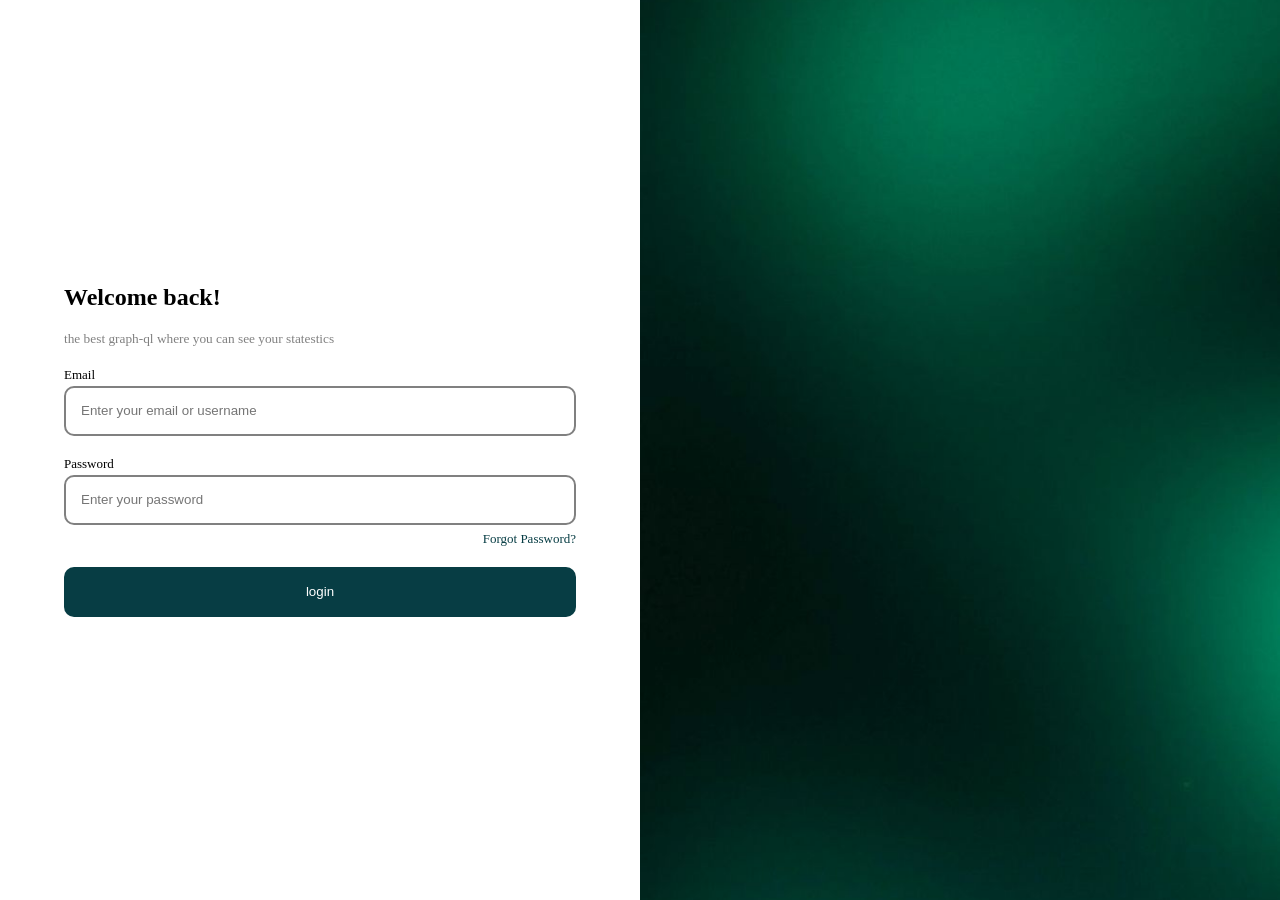
==== index.html @ 5afdc7b0 "first commit + landing page" ====
<!DOCTYPE html>
<html lang="en">

<head>
    <meta charset="UTF-8" />
    <meta name="viewport" content="width=device-width, initial-scale=1.0" />
    <title>Profile</title>
    <link rel="stylesheet" href="./assets/css/style.css">
</head>

<body>
    <div id="app"></div>
    <script type="module" src="./src/app.js"></script>
</body>
</html>
---- assets/css/style.css ----
:root {
    --bg-60: white;
    --bg-30: rgb(7 61 68);
    --bg-10: rgb(15, 117, 131);
    --text-main: white;
    --text-secondary: gray;
}

* {
    margin: 0;
    padding: 0;
    box-sizing: border-box;
}

body {
    min-height: 100vh;
}

#app {
    min-height: 100vh;
    width: 100%;
    background: var(--bg-60);
}
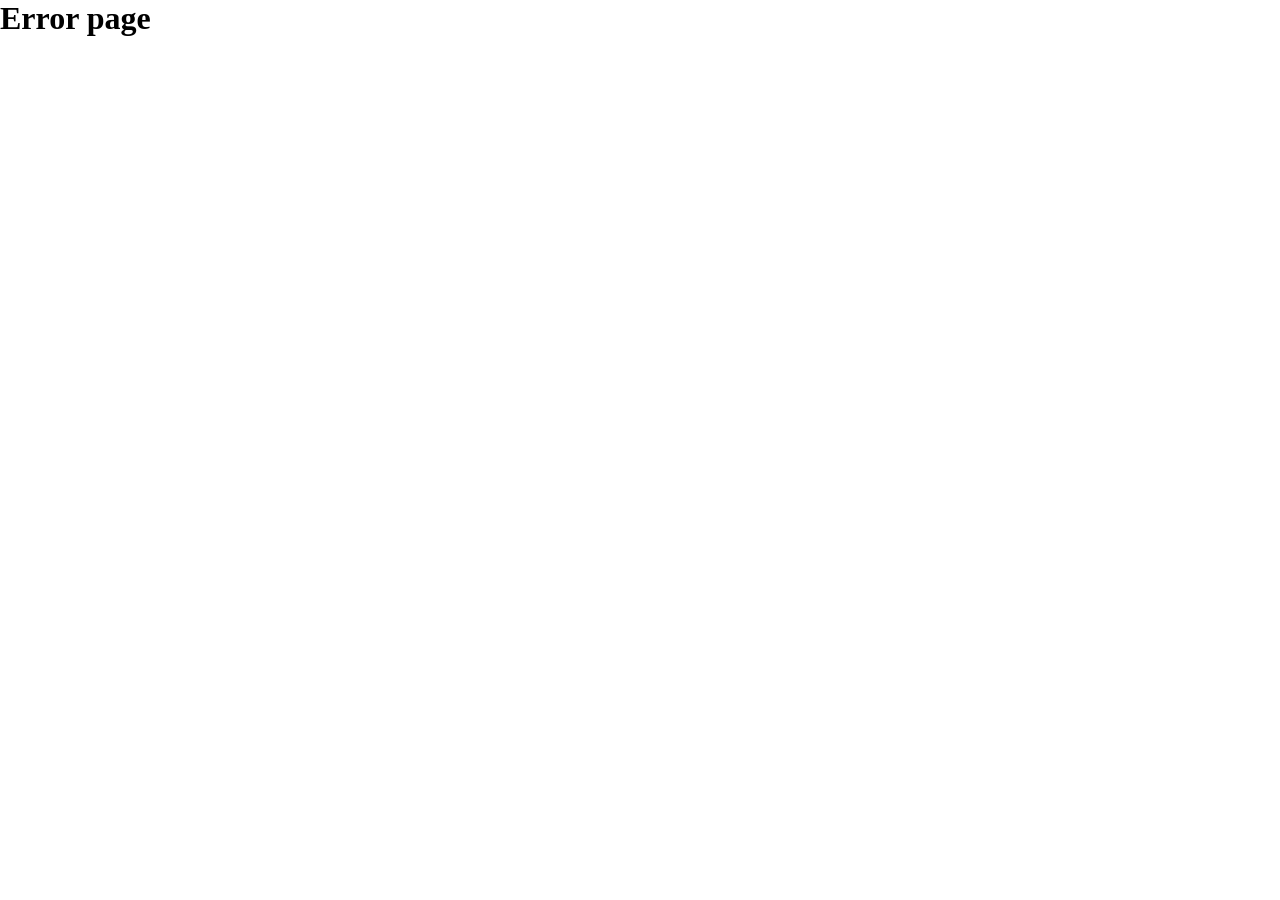
==== commit 9462a8a6: "start home" ====
--- a/index.html
+++ b/index.html
@@ -4,8 +4,9 @@
 <head>
     <meta charset="UTF-8" />
     <meta name="viewport" content="width=device-width, initial-scale=1.0" />
-    <title>Profile</title>
+    <title>Graph-ql</title>
     <link rel="stylesheet" href="./assets/css/style.css">
+    <link rel="shortcut icon" href="./assets/images/favicon.png" type="image/x-icon">
 </head>
 
 <body>
--- a/assets/css/style.css
+++ b/assets/css/style.css
@@ -20,4 +20,14 @@
     min-height: 100vh;
     width: 100%;
     background: var(--bg-60);
+}
+
+.custom-notification {
+    position: fixed;
+    top: 20px;
+    right: 20px;
+    color: white;
+    padding: 16px 24px;
+    border-radius: 8px;
+    z-index: 9999;
 }
